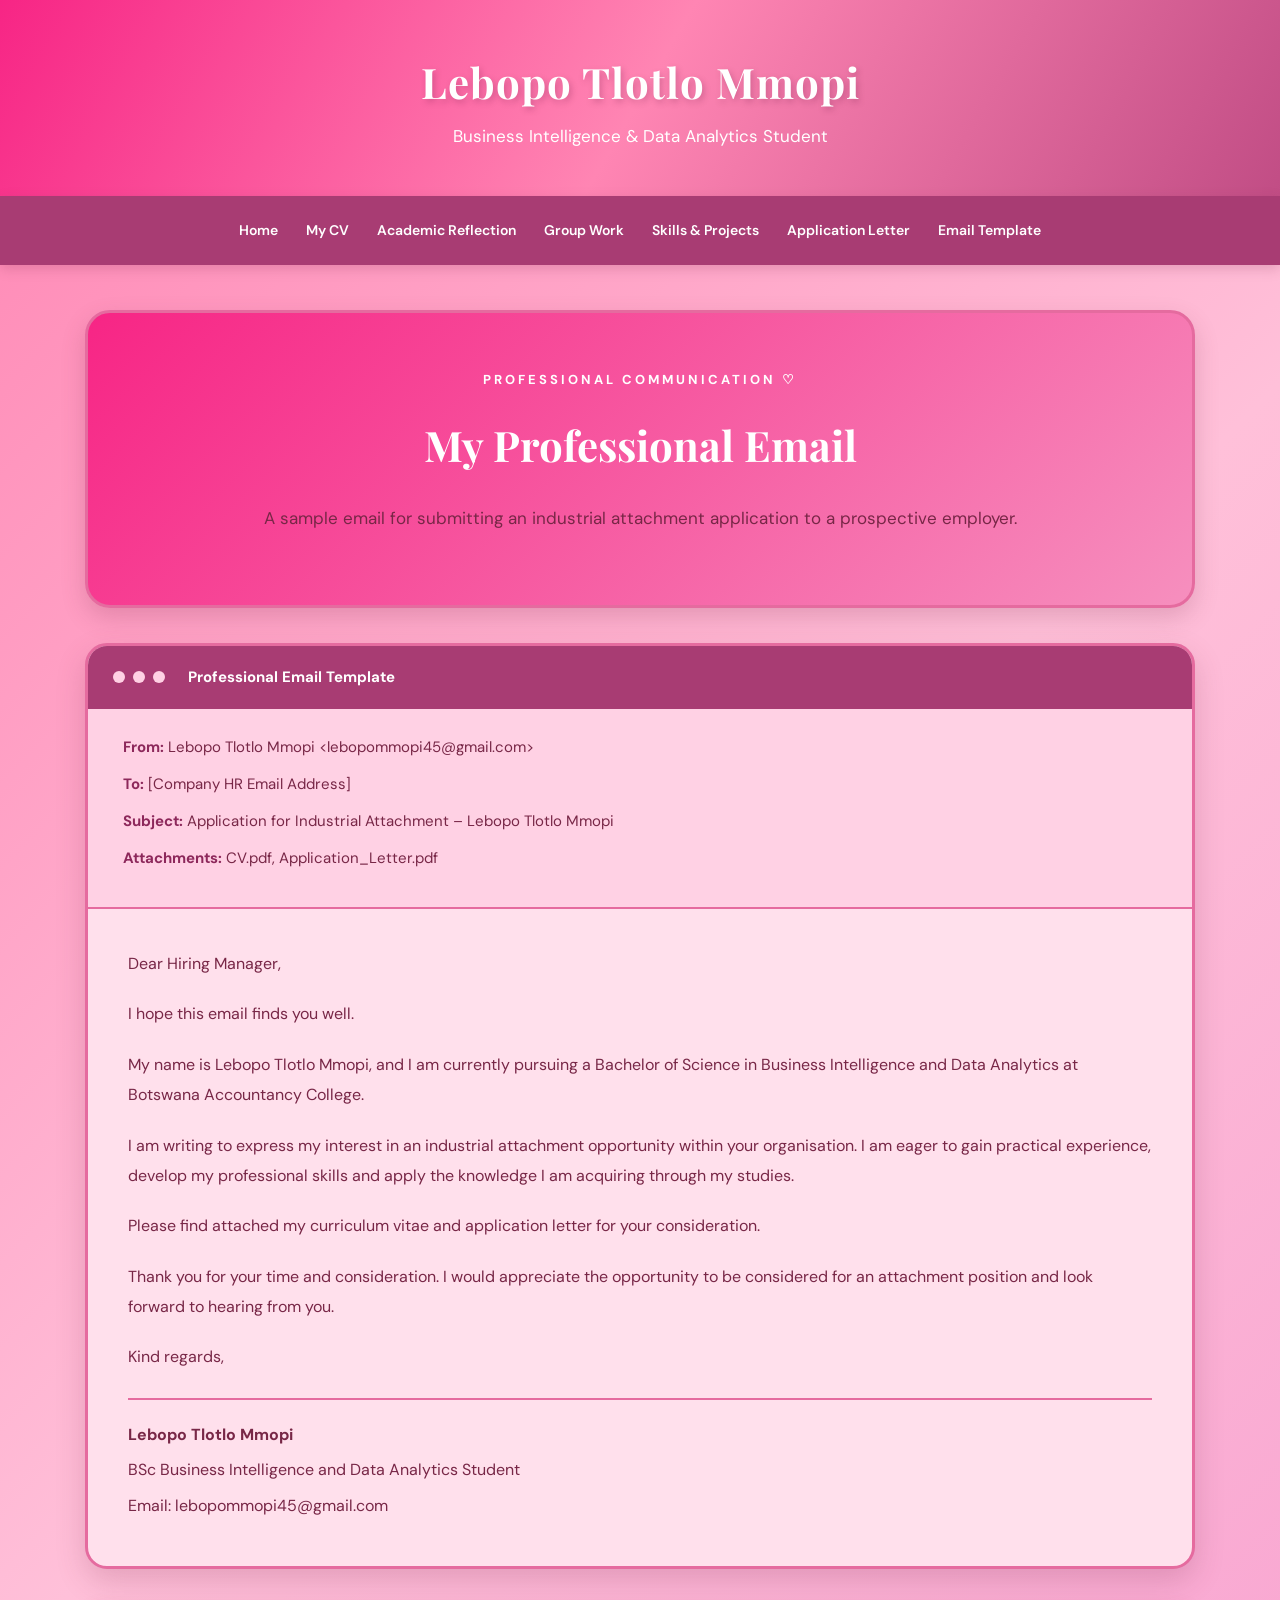
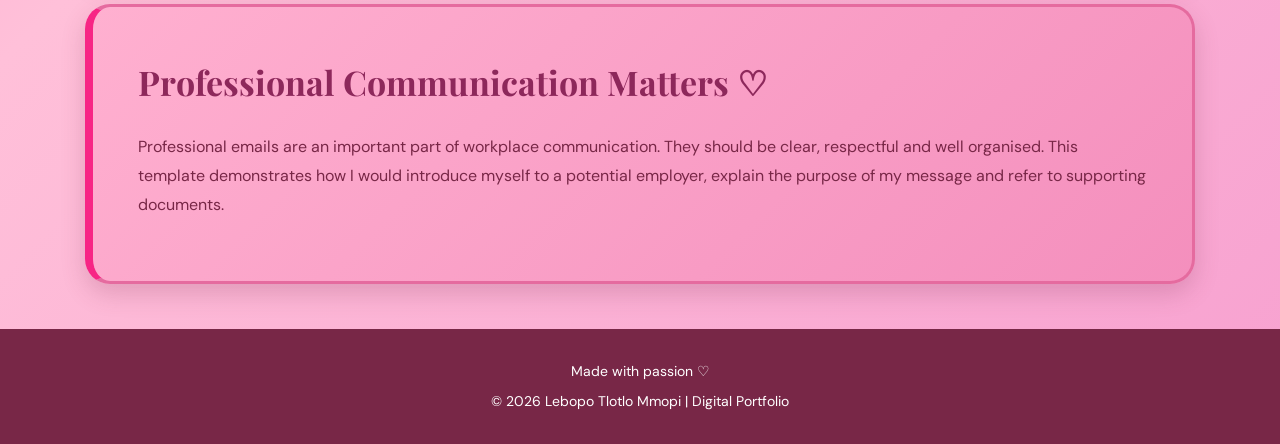
==== email.html @ 79129790 "Add files via upload" ====
<!DOCTYPE html>
<html lang="en">
<head>
<meta charset="UTF-8">
<meta name="viewport" content="width=device-width, initial-scale=1.0">
<title>Professional Email | Lebopo Tlotlo Mmopi</title>
<link rel="stylesheet" href="style.css">
</head>
<body>

<header>
<h1>Lebopo Tlotlo Mmopi</h1>
<p>Business Intelligence & Data Analytics Student</p>
</header>

<nav>
<a href="index.html">Home</a>
<a href="cv.html">My CV</a>
<a href="reflection.html">Academic Reflection</a>
<a href="groupwork.html">Group Work</a>
<a href="skills.html">Skills & Projects</a>
<a href="application.html">Application Letter</a>
<a href="email.html">Email Template</a>
</nav>

<main>

<section class="email-intro">
<p class="email-label">PROFESSIONAL COMMUNICATION ♡</p>
<h2>My Professional Email</h2>
<p>A sample email for submitting an industrial attachment application to a prospective employer.</p>
</section>

<section class="email-container">

<div class="email-topbar">
<span class="email-dot"></span>
<span class="email-dot"></span>
<span class="email-dot"></span>
<p>Professional Email Template</p>
</div>

<div class="email-details">
<p><strong>From:</strong> Lebopo Tlotlo Mmopi &lt;lebopommopi45@gmail.com&gt;</p>
<p><strong>To:</strong> [Company HR Email Address]</p>
<p><strong>Subject:</strong> Application for Industrial Attachment – Lebopo Tlotlo Mmopi</p>
<p><strong>Attachments:</strong> CV.pdf, Application_Letter.pdf</p>
</div>

<div class="email-body">

<p>Dear Hiring Manager,</p>

<p>I hope this email finds you well.</p>

<p>My name is Lebopo Tlotlo Mmopi, and I am currently pursuing a Bachelor of Science in Business Intelligence and Data Analytics at Botswana Accountancy College.</p>

<p>I am writing to express my interest in an industrial attachment opportunity within your organisation. I am eager to gain practical experience, develop my professional skills and apply the knowledge I am acquiring through my studies.</p>

<p>Please find attached my curriculum vitae and application letter for your consideration.</p>

<p>Thank you for your time and consideration. I would appreciate the opportunity to be considered for an attachment position and look forward to hearing from you.</p>

<p>Kind regards,</p>

<div class="email-signature">
<p><strong>Lebopo Tlotlo Mmopi</strong></p>
<p>BSc Business Intelligence and Data Analytics Student</p>
<p>Email: lebopommopi45@gmail.com</p>
</div>

</div>

</section>

<section class="email-tips">
<h2>Professional Communication Matters ♡</h2>
<p>Professional emails are an important part of workplace communication. They should be clear, respectful and well organised. This template demonstrates how I would introduce myself to a potential employer, explain the purpose of my message and refer to supporting documents.</p>
</section>

</main>

<footer>
<p>Made with passion ♡</p>
<p>&copy; 2026 Lebopo Tlotlo Mmopi | Digital Portfolio</p>
</footer>

</body>
</html>
---- style.css ----
@import url('https://fonts.googleapis.com/css2?family=DM+Sans:wght@400;500;600;700&family=Playfair+Display:wght@400;600;700&display=swap');

* {
margin: 0;
padding: 0;
box-sizing: border-box;
}

body {
font-family: 'DM Sans', sans-serif;
background: linear-gradient(135deg, #ff85b3, #ffc0d9, #f7a1d0);
color: #782747;
line-height: 1.8;
}

/* HEADER */

header {
background: linear-gradient(120deg, #f72585, #ff85b3, #c14d85);
text-align: center;
padding: 45px 20px;
color: white;
}

header h1 {
font-family: 'Playfair Display', serif;
font-size: 42px;
letter-spacing: 1px;
text-shadow: 2px 3px 6px rgba(100,20,60,0.25);
}

header p {
font-size: 17px;
color: white;
}

/* NAVIGATION */

nav {
background: #a83c73;
text-align: center;
padding: 15px;
box-shadow: 0 4px 12px rgba(120,39,71,0.2);
}

nav a {
display: inline-block;
color: white;
text-decoration: none;
font-size: 14px;
font-weight: 600;
margin: 7px 12px;
transition: 0.3s;
}

nav a:hover {
color: #ffd6e7;
text-decoration: underline;
}

/* MAIN LAYOUT */

main {
max-width: 1150px;
margin: 45px auto;
padding: 0 20px;
}

section {
margin-bottom: 35px;
padding: 45px;
border-radius: 25px;
box-shadow: 0 10px 25px rgba(120,39,71,0.2);
}

h2 {
font-family: 'Playfair Display', serif;
font-size: 34px;
color: #8d285b;
margin-bottom: 20px;
}

section p {
margin-bottom: 16px;
font-size: 16px;
}

/* WELCOME SECTION */

.hero {
display: flex;
align-items: center;
justify-content: space-between;
gap: 35px;
background: linear-gradient(135deg, #ffb0d0, #f68fbe);
border: 3px solid #e56b9f;
min-height: 420px;
}

.hero-content {
flex: 1.5;
}

.welcome-label {
font-weight: 700;
font-size: 13px;
letter-spacing: 3px;
color: #a83c73;
}

.hero h2 {
font-size: 43px;
line-height: 1.3;
}

.hero-decoration {
flex: 1;
display: flex;
justify-content: center;
align-items: center;
}

.circle {
width: 250px;
height: 250px;
border-radius: 50%;
background: linear-gradient(135deg, #f72585, #c14d85);
border: 9px solid #ffd1e4;
box-shadow: 0 10px 30px rgba(120,39,71,0.25);
display: flex;
flex-direction: column;
align-items: center;
justify-content: center;
text-align: center;
color: white;
}

.circle span {
font-family: 'Playfair Display', serif;
font-size: 65px;
font-weight: 700;
}

.circle p {
font-size: 14px;
color: white;
}

/* BUTTON */

.button {
display: inline-block;
background: #a83c73;
color: white;
padding: 13px 30px;
border-radius: 30px;
text-decoration: none;
font-weight: 700;
margin-top: 15px;
transition: 0.3s;
}

.button:hover {
background: #782747;
transform: translateY(-3px);
}

/* ABOUT ME */

.about {
background: #ffc0d9;
border: 3px solid #e56b9f;
border-left: 9px solid #f72585;
}

.about-content {
max-width: 950px;
}

/* HIGHLIGHTS */

.highlights {
background: linear-gradient(135deg, #ffb0d0, #f48fbd);
border: 3px solid #e56b9f;
text-align: center;
}

.cards {
display: grid;
grid-template-columns: repeat(3, 1fr);
gap: 22px;
margin-top: 30px;
}

.card {
background: #ffd1e4;
padding: 28px 22px;
border-radius: 18px;
border: 2px solid #f49bc3;
box-shadow: 0 5px 15px rgba(120,39,71,0.12);
transition: 0.3s;
}

.card:hover {
transform: translateY(-6px);
background: #ffc0d9;
}

.card h3 {
font-family: 'Playfair Display', serif;
font-size: 23px;
color: #8d285b;
margin-bottom: 12px;
}

.card p {
font-size: 14px;
}

.card a {
color: #a83c73;
font-weight: 700;
text-decoration: none;
}

.card a:hover {
text-decoration: underline;
}

/* FOOTER */

footer {
background: #782747;
color: white;
text-align: center;
padding: 25px;
font-size: 14px;
}

footer p {
margin: 5px;
}

/* MOBILE DESIGN */

@media (max-width: 768px) {
header h1 {
font-size: 30px;
}

.hero {
flex-direction: column;
text-align: center;
}

.hero h2 {
font-size: 32px;
}

.circle {
width: 190px;
height: 190px;
}

.circle span {
font-size: 48px;
}

.cards {
grid-template-columns: 1fr;
}

section {
padding: 30px 22px;
}

nav a {
margin: 5px 8px;
}
}

/* Tlotlo's profile picture */

.profile-photo {
width: 300px;
height: 370px;
object-fit: cover;
object-position: center 30%;
border-radius: 25px;
border: 7px solid #ffd1e4;
box-shadow: 0 12px 30px rgba(120,39,71,0.3);
transition: 0.3s;
}

.profile-photo:hover {
transform: scale(1.03);
}

@media (max-width: 768px) {
.profile-photo {
width: 250px;
height: 320px;
}
}

/* CV PAGE DESIGN */

.cv-intro {
background: linear-gradient(135deg, #f72585, #f68fbe);
text-align: center;
border: 3px solid #e56b9f;
}

.cv-intro h2 {
color: white;
font-size: 40px;
}

.cv-intro p {
color: #782747;
font-size: 17px;
}

.cv-section {
background: #ffc0d9;
border: 3px solid #e56b9f;
border-left: 8px solid #f72585;
padding: 40px;
}

.cv-section h2 {
font-size: 30px;
border-bottom: 2px solid #d86b9f;
padding-bottom: 10px;
}

.cv-section h3 {
font-family: 'Playfair Display', serif;
color: #8d285b;
font-size: 22px;
margin-bottom: 10px;
}

.education-item {
background: #ffd1e4;
padding: 25px;
border-radius: 15px;
margin-bottom: 20px;
border: 1px solid #f49bc3;
}

.skill-list {
display: flex;
flex-wrap: wrap;
gap: 15px;
}

.skill-item {
background: #a83c73;
color: white;
padding: 12px 25px;
border-radius: 30px;
font-weight: 600;
box-shadow: 0 4px 10px rgba(120,39,71,0.2);
transition: 0.3s;
}

.skill-item:hover {
background: #782747;
transform: translateY(-3px);
}

@media (max-width: 768px) {
.cv-intro h2 {
font-size: 30px;
}

.cv-section {
padding: 25px;
}

.cv-section h2 {
font-size: 25px;
}
}

/* ACADEMIC REFLECTION PAGE */

.reflection-intro {
background: linear-gradient(135deg, #f72585, #f68fbe);
text-align: center;
border: 3px solid #e56b9f;
padding: 55px 35px;
}

.reflection-intro h2 {
font-size: 42px;
color: white;
}

.reflection-intro p {
font-size: 17px;
color: #782747;
}

.reflection-label {
font-weight: 700;
letter-spacing: 3px;
font-size: 13px !important;
color: white !important;
}

.reflection-article {
background: #ffc0d9;
padding: 50px;
border-radius: 25px;
border: 3px solid #e56b9f;
border-left: 8px solid #f72585;
box-shadow: 0 10px 25px rgba(120,39,71,0.2);
margin-bottom: 35px;
}

.reflection-article h2 {
font-family: 'Playfair Display', serif;
font-size: 32px;
color: #8d285b;
margin-bottom: 5px;
}

.reflection-subtitle {
font-size: 14px;
color: #a83c73;
font-weight: 600;
margin-bottom: 35px;
}

.reflection-article h3 {
font-family: 'Playfair Display', serif;
font-size: 24px;
color: #a83c73;
margin-top: 30px;
margin-bottom: 12px;
}

.reflection-article p {
font-size: 16px;
line-height: 1.9;
margin-bottom: 20px;
}

.reflection-lessons {
background: linear-gradient(135deg, #ffb0d0, #f48fbd);
border: 3px solid #e56b9f;
text-align: center;
}

.lesson-cards {
display: grid;
grid-template-columns: repeat(3, 1fr);
gap: 20px;
margin-top: 30px;
}

.lesson-card {
background: #ffd1e4;
padding: 28px 20px;
border-radius: 18px;
border: 2px solid #f49bc3;
box-shadow: 0 5px 15px rgba(120,39,71,0.12);
transition: 0.3s;
}

.lesson-card:hover {
transform: translateY(-5px);
background: #ffc0d9;
}

.lesson-card h3 {
font-family: 'Playfair Display', serif;
font-size: 23px;
color: #8d285b;
margin-bottom: 12px;
}

.lesson-card p {
font-size: 14px;
}

@media (max-width: 768px) {
.reflection-intro h2 {
font-size: 30px;
}

.reflection-article {
padding: 28px 22px;
}

.reflection-article h2 {
font-size: 27px;
}

.reflection-article h3 {
font-size: 21px;
}

.lesson-cards {
grid-template-columns: 1fr;
}
}

/* GROUP WORK REFLECTION PAGE */

.group-intro {
background: linear-gradient(135deg, #f72585, #f68fbe);
text-align: center;
border: 3px solid #e56b9f;
padding: 55px 35px;
}

.group-intro h2 {
font-size: 42px;
color: white;
}

.group-intro p {
font-size: 17px;
color: #782747;
}

.group-label {
font-weight: 700;
letter-spacing: 3px;
font-size: 13px !important;
color: white !important;
}

.group-overview {
background: #ffc0d9;
border: 3px solid #e56b9f;
border-left: 8px solid #f72585;
}

.group-stage {
background: #ffc0d9;
border: 3px solid #e56b9f;
border-left: 8px solid #c14d85;
position: relative;
transition: 0.3s;
}

.group-stage:hover {
transform: translateY(-4px);
box-shadow: 0 12px 30px rgba(120,39,71,0.25);
}

.stage-number {
display: inline-block;
background: #a83c73;
color: white;
font-family: 'Playfair Display', serif;
font-size: 22px;
font-weight: 700;
padding: 8px 22px;
border-radius: 30px;
margin-bottom: 18px;
}

.group-stage h2 {
font-size: 32px;
margin-bottom: 5px;
}

.group-stage h3 {
font-family: 'Playfair Display', serif;
font-size: 22px;
color: #a83c73;
margin-bottom: 20px;
}

.group-stage p {
font-size: 16px;
line-height: 1.9;
}

.group-conclusion {
background: linear-gradient(135deg, #ffb0d0, #f48fbd);
border: 3px solid #e56b9f;
border-left: 8px solid #f72585;
}

.group-conclusion h2 {
font-size: 32px;
}

.group-conclusion p {
font-size: 16px;
line-height: 1.9;
}

@media (max-width: 768px) {
.group-intro h2 {
font-size: 30px;
}

.group-stage h2 {
font-size: 27px;
}

.group-stage h3 {
font-size: 20px;
}

.group-conclusion h2 {
font-size: 27px;
}
}

/* SKILLS AND PROJECTS PAGE */

.skills-intro {
background: linear-gradient(135deg, #f72585, #f68fbe);
text-align: center;
border: 3px solid #e56b9f;
padding: 55px 35px;
}

.skills-intro h2 {
font-size: 42px;
color: white;
}

.skills-intro p {
font-size: 17px;
color: #782747;
}

.skills-label {
font-weight: 700;
letter-spacing: 3px;
font-size: 13px !important;
color: white !important;
}

.skills-about {
background: #ffc0d9;
border: 3px solid #e56b9f;
border-left: 8px solid #f72585;
}

.skills-showcase {
background: linear-gradient(135deg, #ffb0d0, #f48fbd);
border: 3px solid #e56b9f;
text-align: center;
}

.skills-grid {
display: grid;
grid-template-columns: repeat(3, 1fr);
gap: 22px;
margin-top: 30px;
}

.skills-card {
background: #ffd1e4;
padding: 35px 25px;
border-radius: 20px;
border: 2px solid #f49bc3;
box-shadow: 0 6px 18px rgba(120,39,71,0.15);
transition: 0.3s;
}

.skills-card:hover {
transform: translateY(-6px);
background: #ffc0d9;
}

.skills-icon {
background: #a83c73;
color: white;
font-family: 'Playfair Display', serif;
font-size: 22px;
font-weight: 700;
width: 60px;
height: 60px;
border-radius: 50%;
display: flex;
align-items: center;
justify-content: center;
margin: 0 auto 20px;
}

.skills-card h3 {
font-family: 'Playfair Display', serif;
font-size: 24px;
color: #8d285b;
margin-bottom: 15px;
}

.skills-card p {
font-size: 15px;
line-height: 1.8;
}

.skills-tag {
display: inline-block;
background: #a83c73;
color: white;
font-size: 12px;
font-weight: 700;
padding: 9px 18px;
border-radius: 25px;
margin-top: 15px;
}

.projects-showcase {
background: #ffc0d9;
border: 3px solid #e56b9f;
border-left: 8px solid #f72585;
}

.projects-description {
margin-bottom: 30px;
}

.project-item {
background: #ffd1e4;
padding: 30px;
border-radius: 18px;
border: 2px solid #f49bc3;
margin-bottom: 25px;
transition: 0.3s;
}

.project-item:hover {
transform: translateY(-4px);
box-shadow: 0 8px 20px rgba(120,39,71,0.15);
}

.project-number {
display: inline-block;
background: #a83c73;
color: white;
padding: 7px 18px;
border-radius: 25px;
font-size: 12px;
font-weight: 700;
letter-spacing: 1px;
margin-bottom: 18px;
}

.project-item h3 {
font-family: 'Playfair Display', serif;
font-size: 25px;
color: #8d285b;
margin-bottom: 15px;
}

.project-item p {
font-size: 15px;
line-height: 1.9;
}

.skills-future {
background: linear-gradient(135deg, #ffb0d0, #f48fbd);
border: 3px solid #e56b9f;
border-left: 8px solid #f72585;
}

@media (max-width: 768px) {
.skills-intro h2 {
font-size: 30px;
}

.skills-grid {
grid-template-columns: 1fr;
}

.skills-card {
padding: 28px 20px;
}

.project-item {
padding: 23px;
}

.project-item h3 {
font-size: 22px;
}
}

/* APPLICATION LETTER PAGE */

.application-intro {
background: linear-gradient(135deg, #f72585, #f68fbe);
text-align: center;
border: 3px solid #e56b9f;
padding: 55px 35px;
}

.application-intro h2 {
font-size: 42px;
color: white;
}

.application-intro p {
font-size: 17px;
color: #782747;
}

.application-label {
font-weight: 700;
letter-spacing: 3px;
font-size: 13px !important;
color: white !important;
}

.application-paper {
background: #ffe0ec;
border: 3px solid #e56b9f;
border-radius: 20px;
padding: 55px;
box-shadow: 0 12px 30px rgba(120,39,71,0.2);
}

.letter-sender {
margin-bottom: 30px;
}

.letter-sender h3 {
font-family: 'Playfair Display', serif;
font-size: 25px;
color: #8d285b;
margin-bottom: 8px;
}

.letter-sender p,
.letter-date p,
.letter-recipient p {
font-size: 15px;
margin-bottom: 5px;
}

.letter-date {
margin-bottom: 30px;
}

.letter-recipient {
margin-bottom: 35px;
}

.letter-content {
border-top: 2px solid #e56b9f;
padding-top: 30px;
}

.letter-content h3 {
font-family: 'DM Sans', sans-serif;
font-size: 18px;
color: #782747;
text-decoration: underline;
margin: 25px 0;
}

.letter-content p {
font-size: 16px;
line-height: 2;
margin-bottom: 20px;
}

.letter-signature {
margin-top: 30px;
}

.application-note {
background: linear-gradient(135deg, #ffb0d0, #f48fbd);
border: 3px solid #e56b9f;
border-left: 8px solid #f72585;
}

@media (max-width: 768px) {
.application-intro h2 {
font-size: 30px;
}

.application-paper {
padding: 28px 22px;
}

.letter-content h3 {
font-size: 16px;
}

.letter-content p {
font-size: 15px;
}
}

/* PROFESSIONAL EMAIL PAGE */

.email-intro {
background: linear-gradient(135deg, #f72585, #f68fbe);
text-align: center;
border: 3px solid #e56b9f;
padding: 55px 35px;
}

.email-intro h2 {
font-size: 42px;
color: white;
}

.email-intro p {
font-size: 17px;
color: #782747;
}

.email-label {
font-weight: 700;
letter-spacing: 3px;
font-size: 13px !important;
color: white !important;
}

.email-container {
background: #ffe0ec;
border: 3px solid #e56b9f;
border-radius: 22px;
padding: 0;
overflow: hidden;
box-shadow: 0 12px 30px rgba(120,39,71,0.2);
}

.email-topbar {
background: #a83c73;
padding: 18px 25px;
display: flex;
align-items: center;
gap: 8px;
}

.email-dot {
width: 12px;
height: 12px;
background: #ffd1e4;
border-radius: 50%;
display: inline-block;
}

.email-topbar p {
color: white;
font-weight: 700;
font-size: 15px;
margin: 0 0 0 15px;
}

.email-details {
background: #ffd1e4;
padding: 25px 35px;
border-bottom: 2px solid #e56b9f;
}

.email-details p {
font-size: 15px;
margin-bottom: 10px;
overflow-wrap: anywhere;
}

.email-details strong {
color: #8d285b;
}

.email-body {
padding: 40px;
}

.email-body p {
font-size: 16px;
line-height: 1.9;
margin-bottom: 20px;
}

.email-signature {
margin-top: 25px;
padding-top: 20px;
border-top: 2px solid #e56b9f;
}

.email-signature p {
margin-bottom: 5px;
}

.email-tips {
background: linear-gradient(135deg, #ffb0d0, #f48fbd);
border: 3px solid #e56b9f;
border-left: 8px solid #f72585;
}

@media (max-width: 768px) {
.email-intro h2 {
font-size: 30px;
}

.email-details {
padding: 22px;
}

.email-body {
padding: 25px 22px;
}

.email-body p {
font-size: 15px;
}

.email-topbar p {
font-size: 12px;
}
}
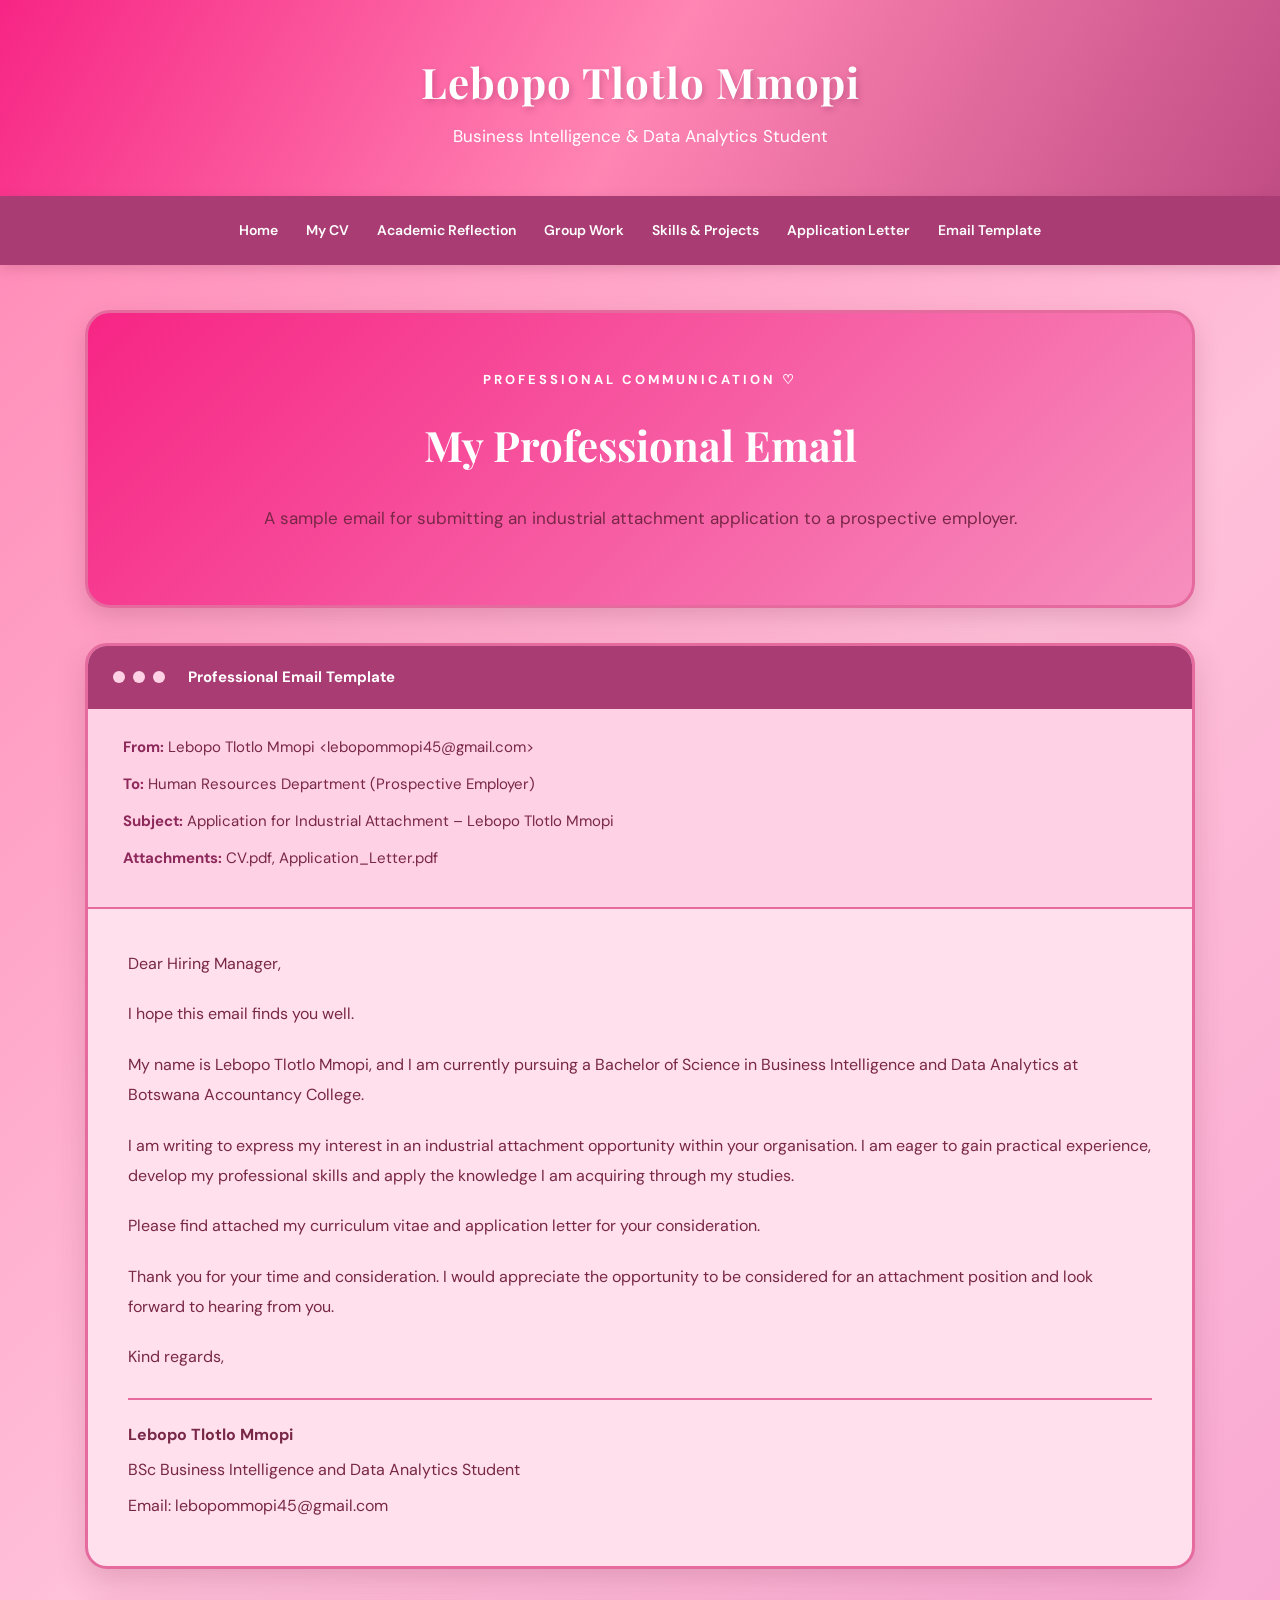
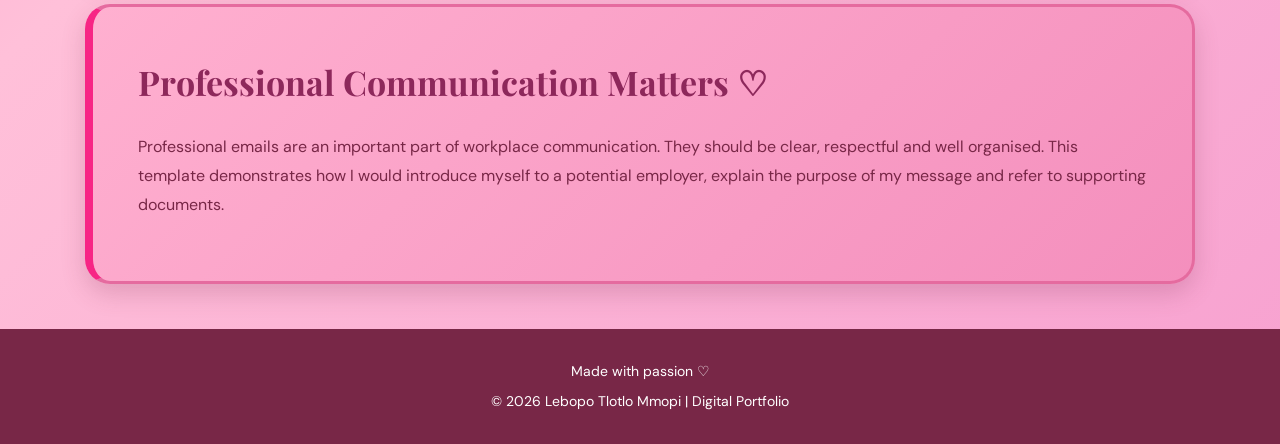
==== commit f290223b: "Add files via upload" ====
--- a/email.html
+++ b/email.html
@@ -43,7 +43,7 @@
 
 <div class="email-details">
 <p><strong>From:</strong> Lebopo Tlotlo Mmopi &lt;lebopommopi45@gmail.com&gt;</p>
-<p><strong>To:</strong> [Company HR Email Address]</p>
+<p><strong>To:</strong> Human Resources Department (Prospective Employer)</p>
 <p><strong>Subject:</strong> Application for Industrial Attachment – Lebopo Tlotlo Mmopi</p>
 <p><strong>Attachments:</strong> CV.pdf, Application_Letter.pdf</p>
 </div>
